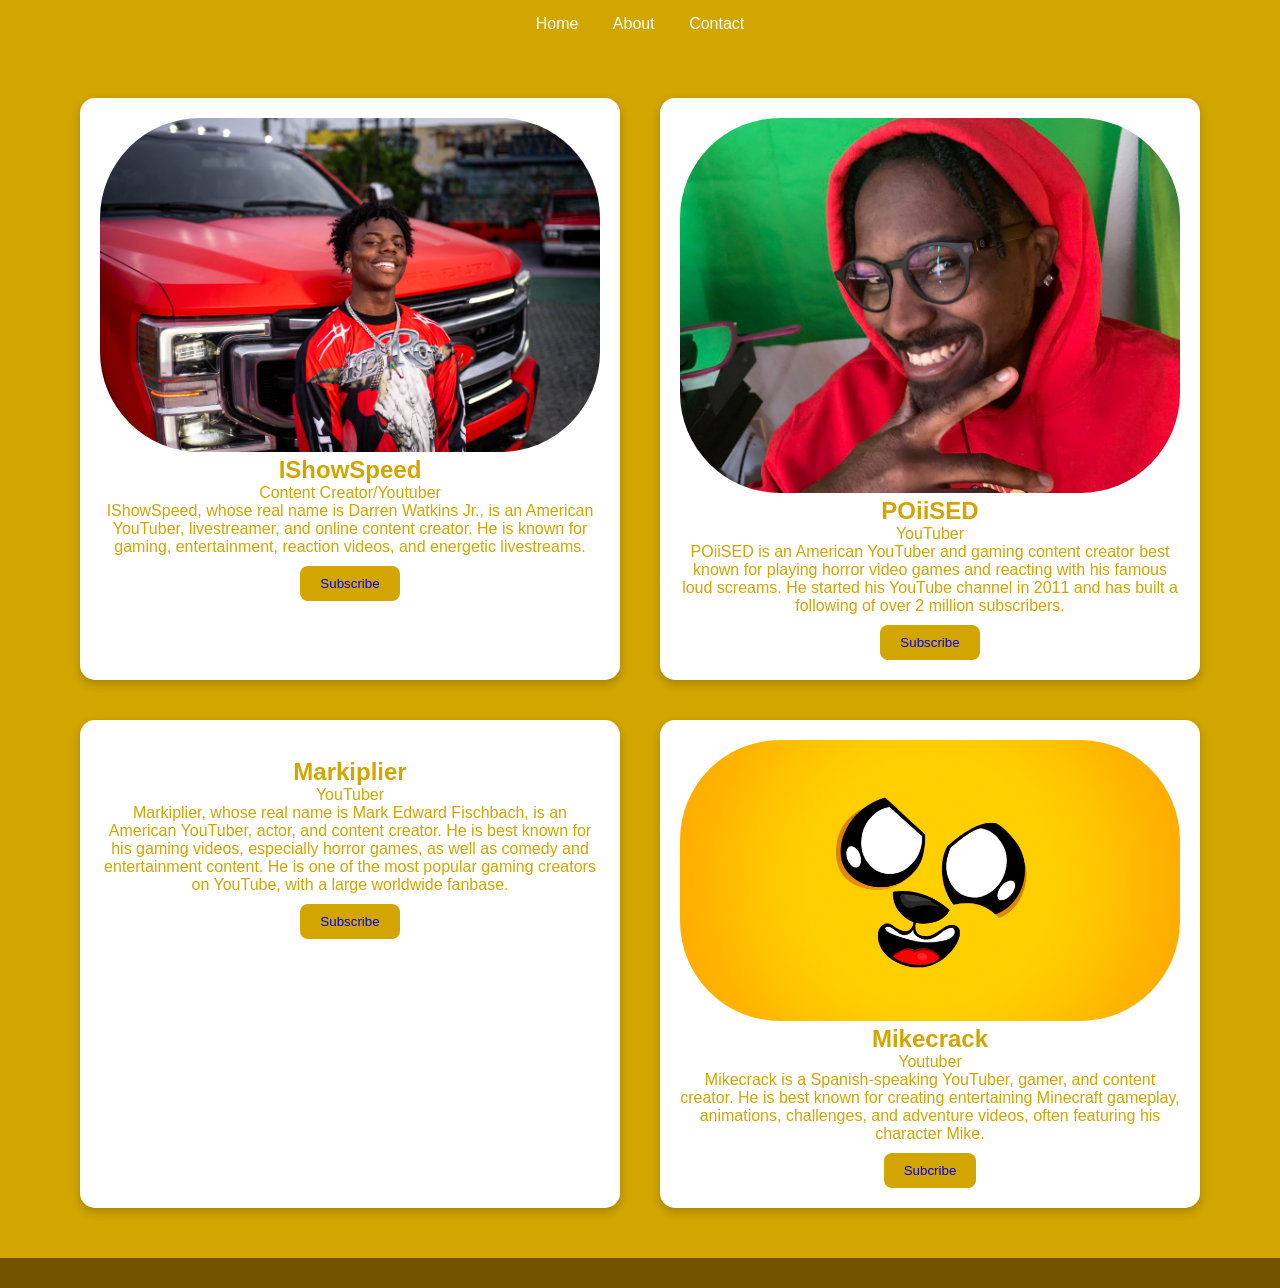
==== index.html @ 4ac3a0c1 "Add files via upload Upload website files" ====
<!DOCTYPE html>
<html lang="en">
<head>
    <meta charset="UTF-8">
    <meta name="viewport" content="width=device-width, initial-scale=1.0">
    <title>Four Popular YouTubers</title>
</head>
<link rel="stylesheet" href="stlye.css">
<body>
    <nav>
        <a href="">Home</a>
        <a href="">About</a>
        <a href="">Contact</a>
    </nav>
    <div class="container">
        <div class="card">
            <img src="iShowspeed.jpg" alt="">
            <h2>IShowSpeed</h2>
            <p class="stlye">Content Creator/Youtuber</p>
            <p>IShowSpeed, whose real name is Darren Watkins Jr., is an American YouTuber, livestreamer, and online content creator.
                He is known for gaming, entertainment, reaction videos, and energetic livestreams.</p>
            <button class="btn"><a href="https://www.youtube.com/@IShowSpeed">Subscribe</a></button>
        </div>
        <div class="card">
            <img src="wp10482391-poiised-wallpapers.jpg" alt="">
            <h2>POiiSED</h2>
            <p class="stlye">YouTuber</p>
            <p>POiiSED is an American YouTuber and gaming content creator best known for playing horror video games and reacting with his famous loud screams. He started his YouTube channel in 2011 and has built a following of over 2 million subscribers.</p>
            <button class="btn"><a href="https://www.youtube.com/channel/UCoUddkWzlmw1cExDMphmFkg?utm_source=chatgpt.com">Subscribe</a></button>
        </div>
        <div class="card">
            <img src="wp1840832-markiplier-wallpapers.png" alt="">
            <h2>Markiplier</h2>
            <p class="stlye">YouTuber</p>
            <p>Markiplier, whose real name is Mark Edward Fischbach, is an American YouTuber, actor, and content creator. He is best known for his gaming videos, especially horror games, as well as comedy and entertainment content. He is one of the most popular gaming creators on YouTube, with a large worldwide fanbase.</p>
            <button class="btn"><a href="https://www.youtube.com/@markiplier?utm_source=chatgpt.com">Subscribe</a></button>
        </div>
        <div class="card">
            <img src="mike.png" alt="">
            <h2>Mikecrack</h2>
            <p class="stlye"> Youtuber</p>
            <p>Mikecrack is a Spanish-speaking YouTuber, gamer, and content creator. He is best known for creating entertaining Minecraft gameplay, animations, challenges, and adventure videos, often featuring his character Mike.</p>
            <button class="btn"><a href="https://www.youtube.com/@Mikecrack?utm_source=chatgpt.com">Subcribe</a></button>
        </div>
    </div>
        <nav class="border"></nav>
</body>
</html>
---- stlye.css ----
*{
    margin: 0;
    background: rgb(210, 165, 1);
    font-family: 'Gill Sans', 'Gill Sans MT', Calibri, 'Trebuchet MS', sans-serif;
}

/*Navigation Section*/
nav{
    padding: 15px;
    text-align: center;
}
nav a{
    color: white;
    margin: 0 15px;
    text-decoration: none;
}
nav a:hover{
color: rgb(165, 121, 0);
}

/*Card Section*/
.card img{
    width: 500px;
    border-radius: 100px;
}
.card{
    width: 500px;
    background: white;
    border-radius: 15px;
    text-align: center;
    transition: 0.3s;
    box-shadow: 0 4px 10px rgba(0, 0, 0, 0.2);
    padding: 20px;
    margin: 10px;
    justify-content: center;
}

/*Container Section*/
.container{
    display: flex;
    justify-content: center;
    flex-wrap: wrap;
    gap: 20px;
    padding: 40px;
}
.btn{
    background: rgb(210, 165, 1);
    color: rgb(113, 83, 0);
    border: none;
    border-radius: 8px;
    cursor: pointer;
    padding: 10px 20px;
    margin-top: 10px;
}
.btn:hover{
    background: rgb(255, 200, 0);
}
.border{
    background: rgb(113, 83, 0);
}
h2{
    background: white;
    color: rgb(210, 165, 1);
}
p{
   background: white; 
   color: rgb(210, 165, 1);
}
.btn a{
    text-decoration: none;
}
.stlye{
    text-decoration: double;
}
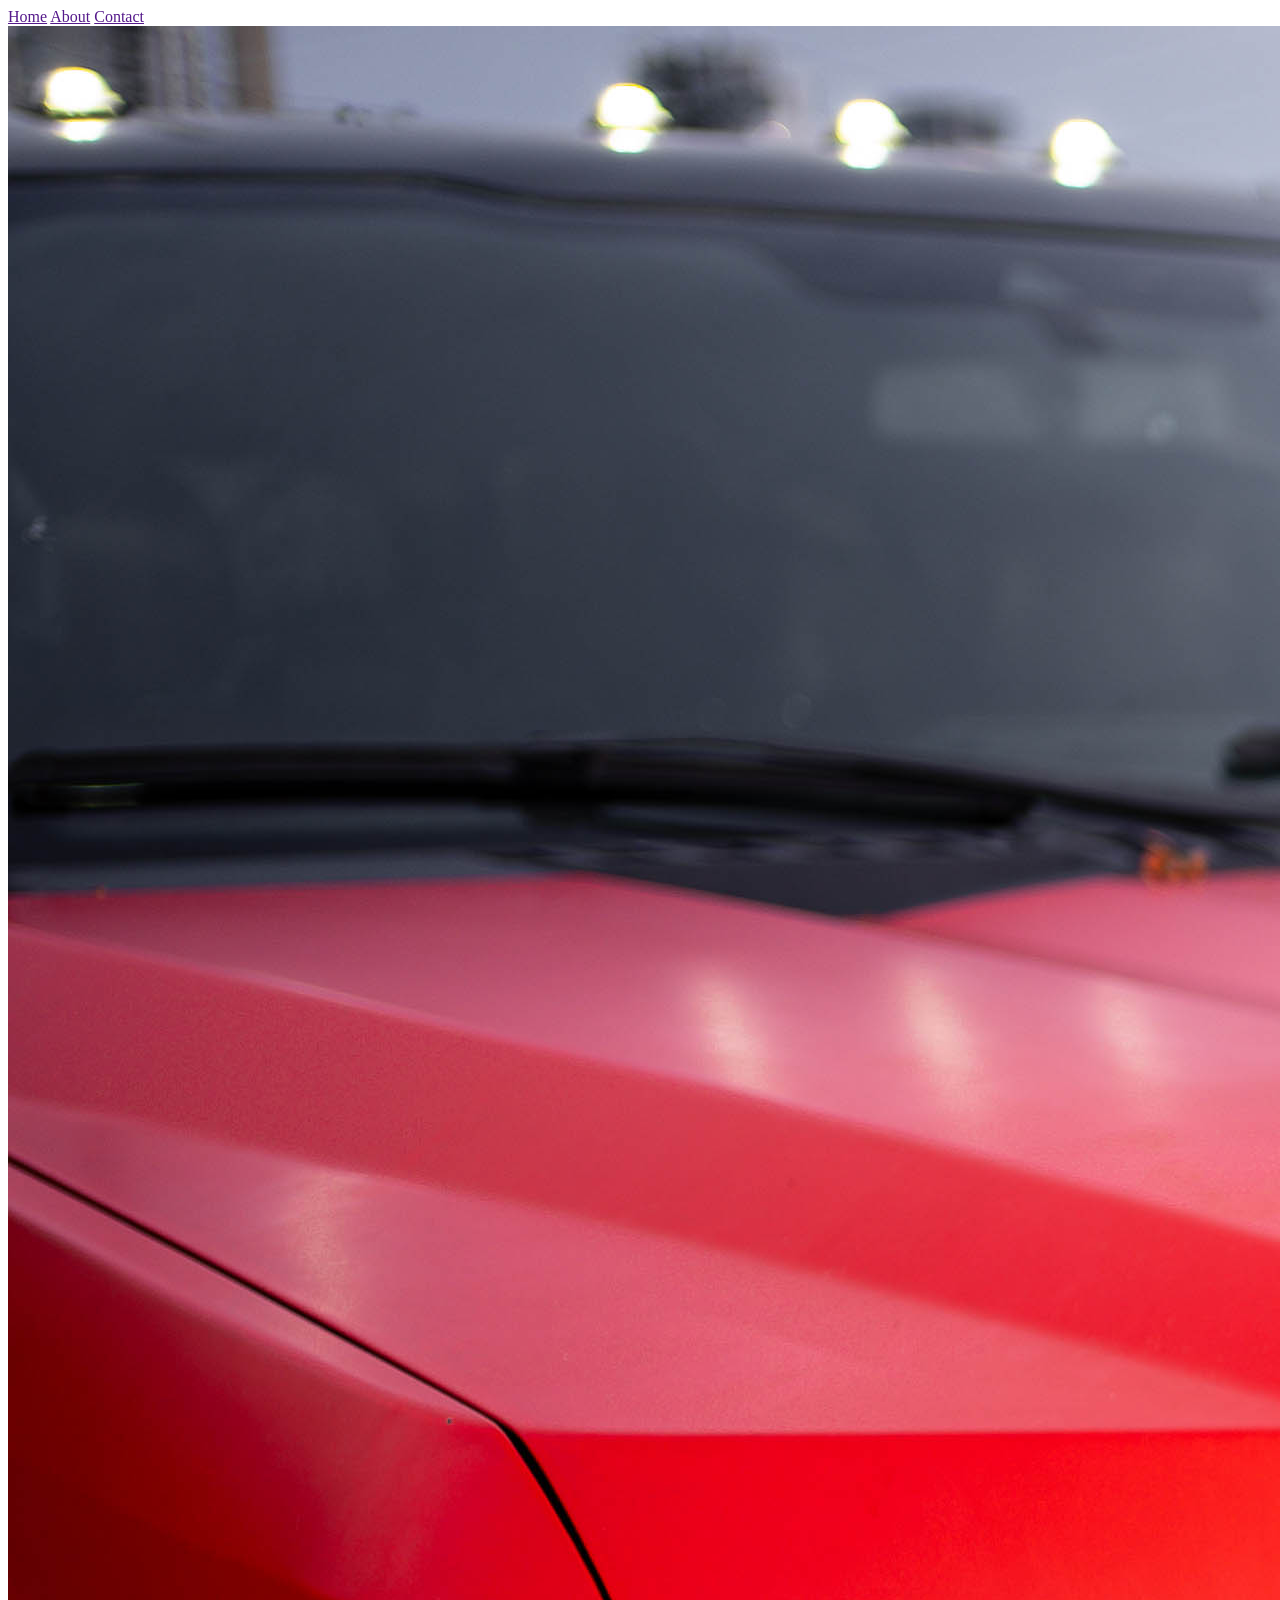
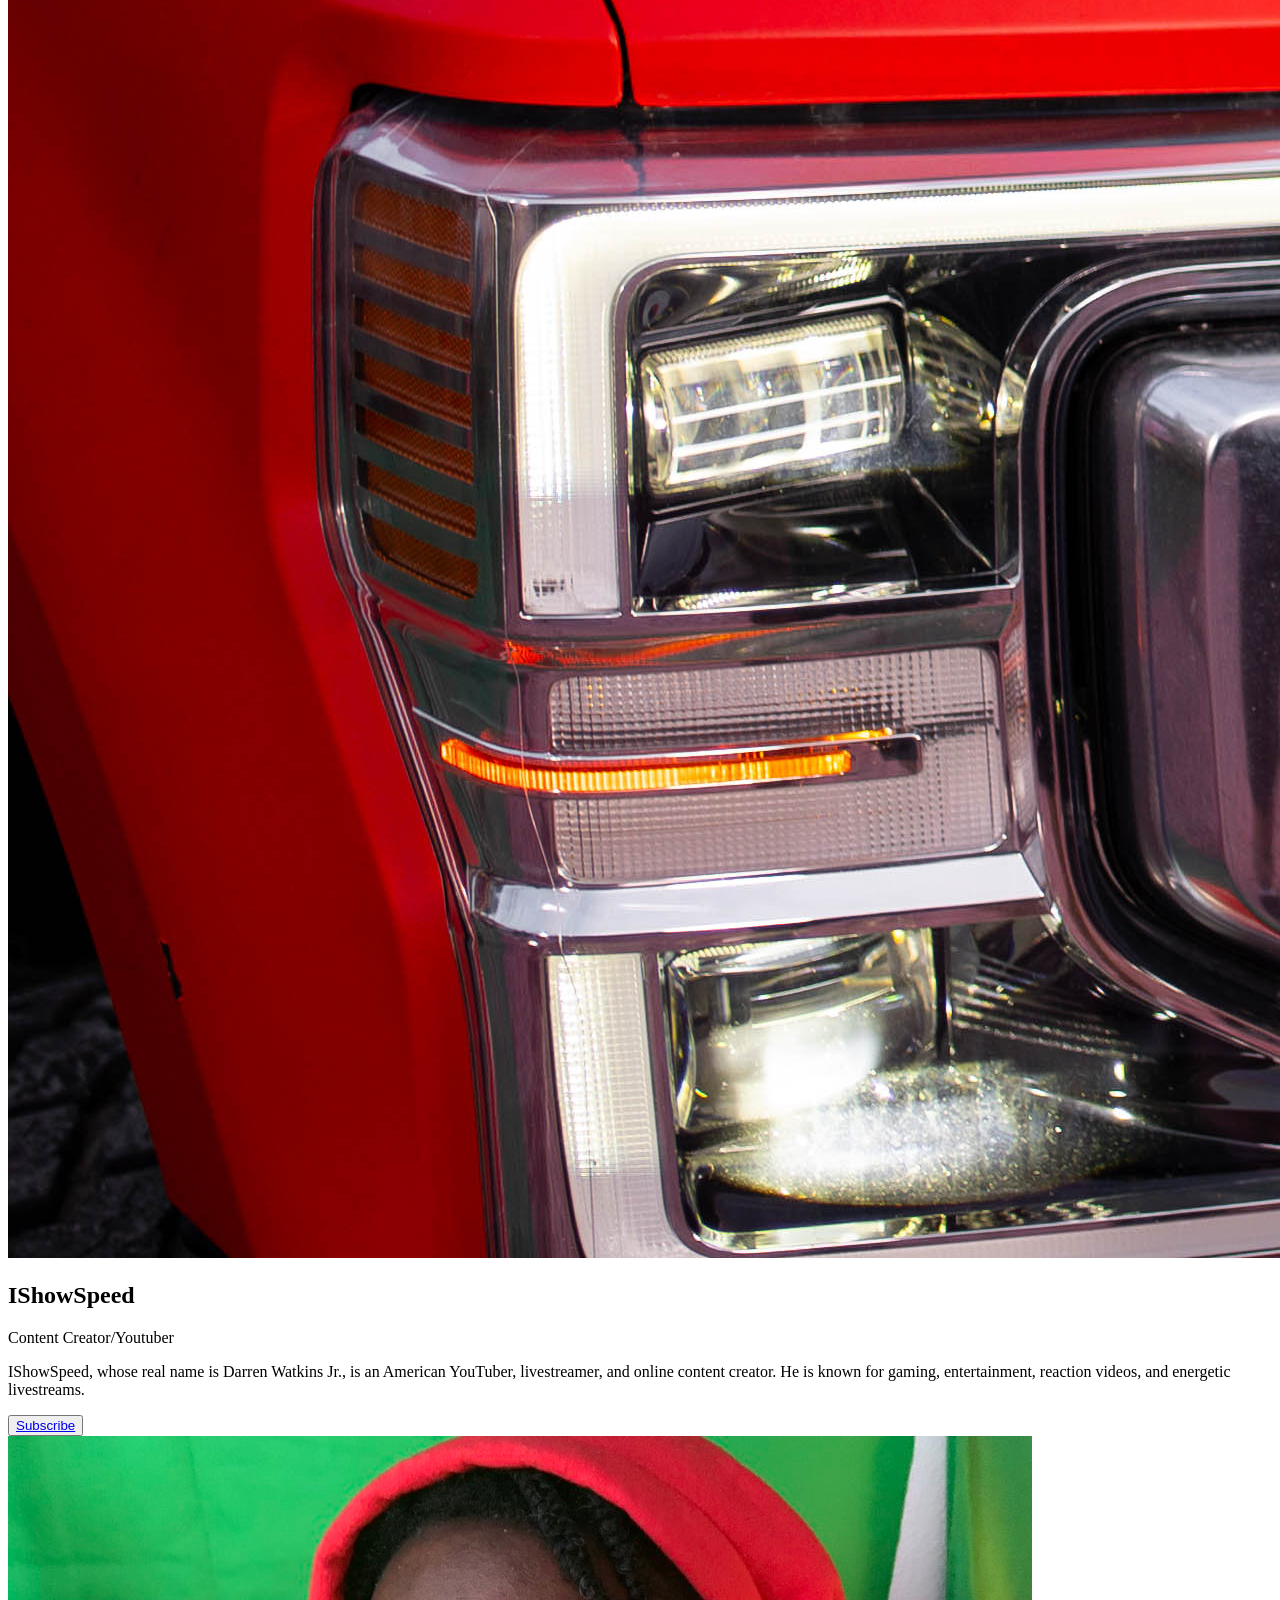
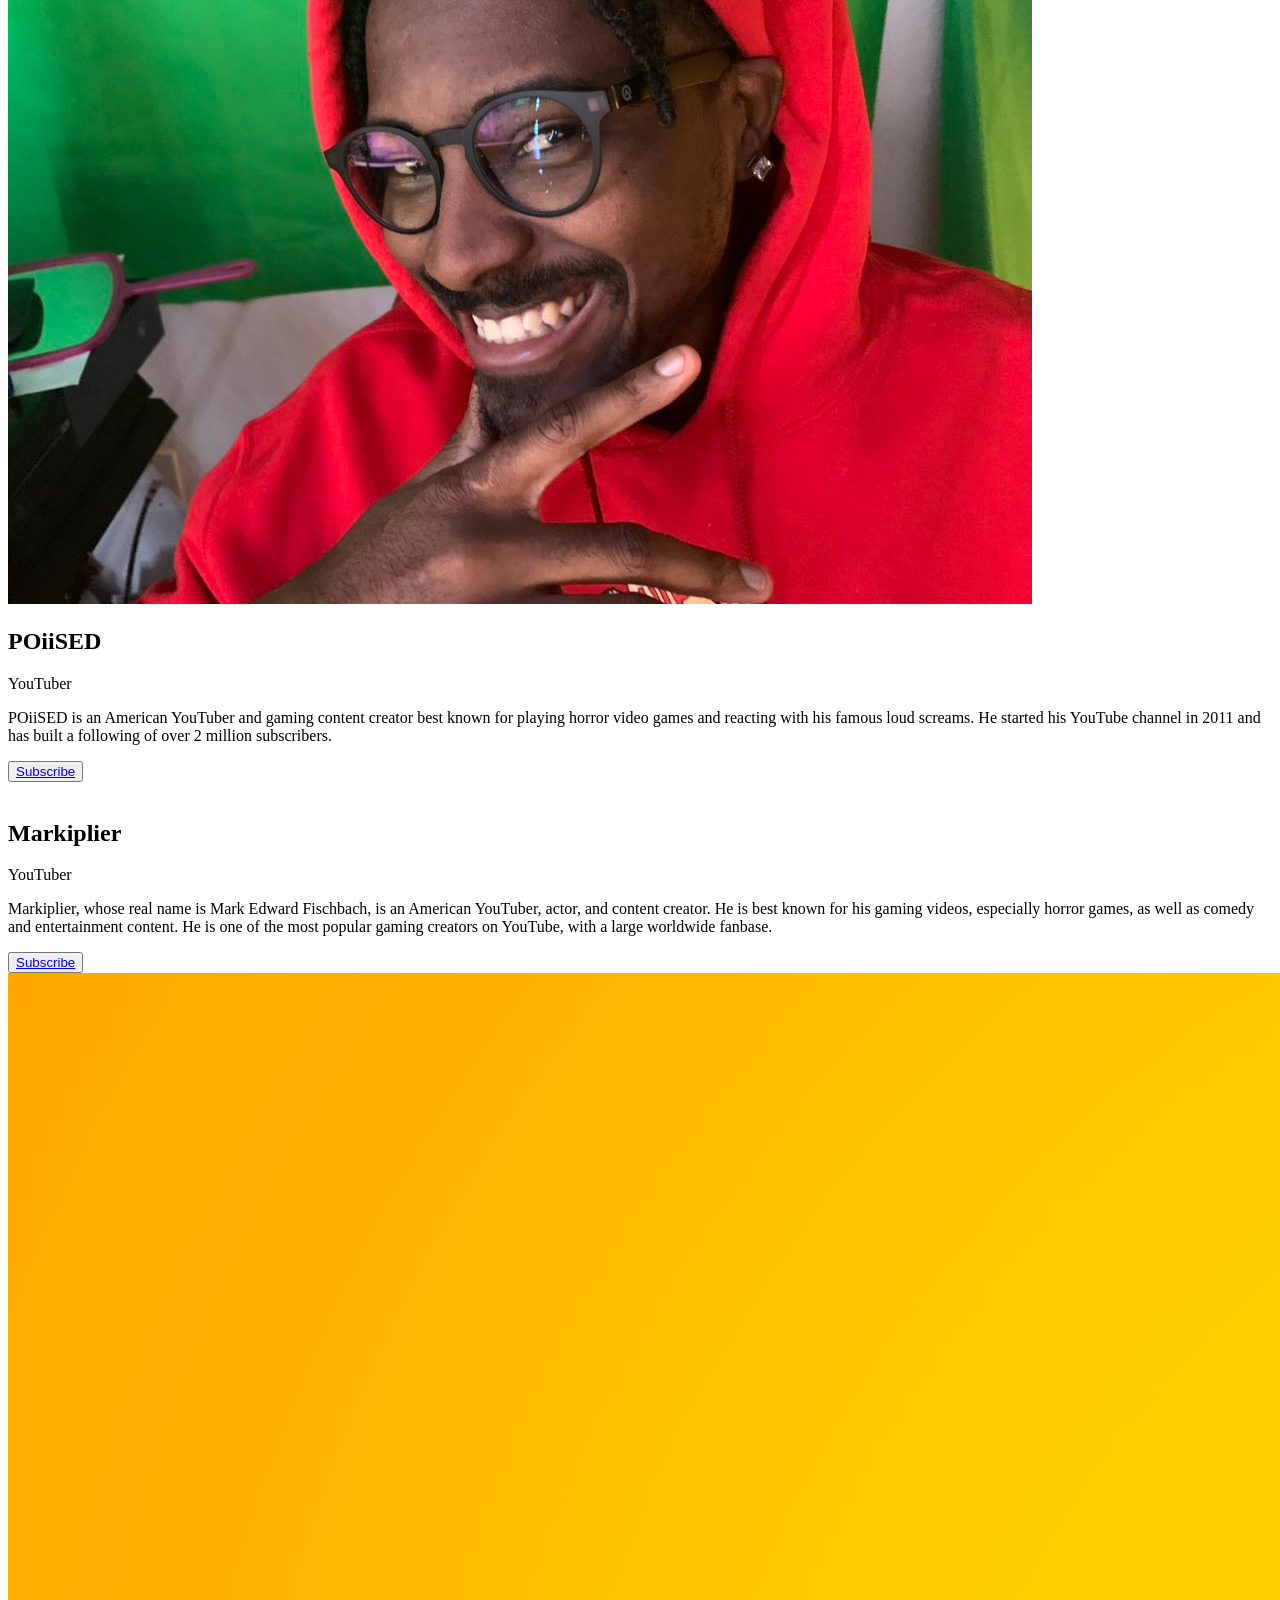
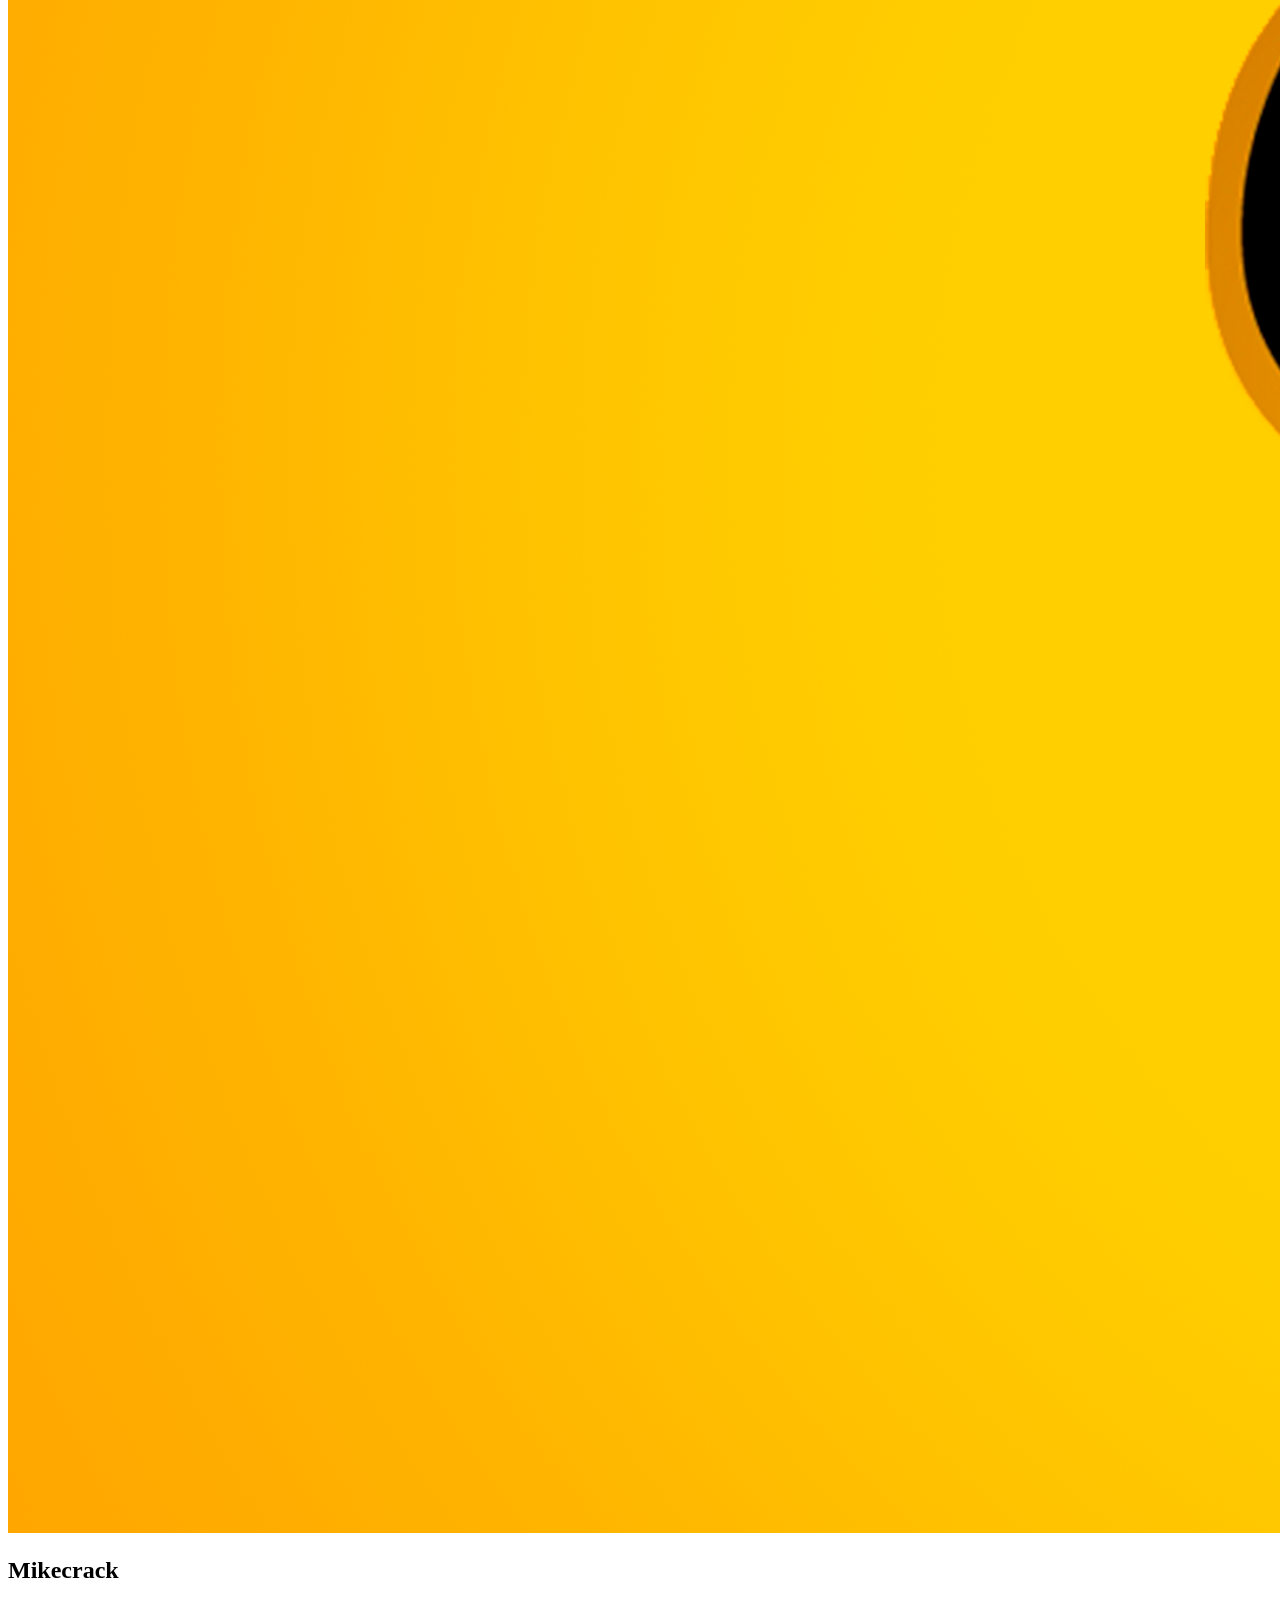
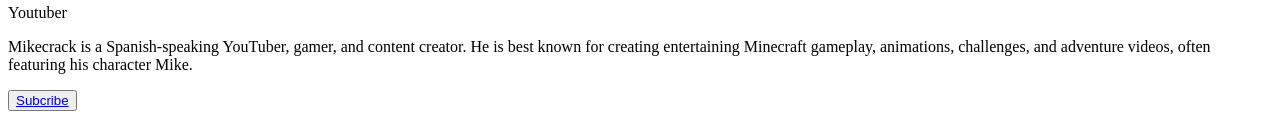
==== commit eb00338f: "Update index.html" ====
--- a/index.html
+++ b/index.html
@@ -5,7 +5,7 @@
     <meta name="viewport" content="width=device-width, initial-scale=1.0">
     <title>Four Popular YouTubers</title>
 </head>
-<link rel="stylesheet" href="stlye.css">
+<link rel="stylesheet" href="style.css">
 <body>
     <nav>
         <a href="">Home</a>
@@ -45,4 +45,4 @@
     </div>
         <nav class="border"></nav>
 </body>
-</html>+</html>
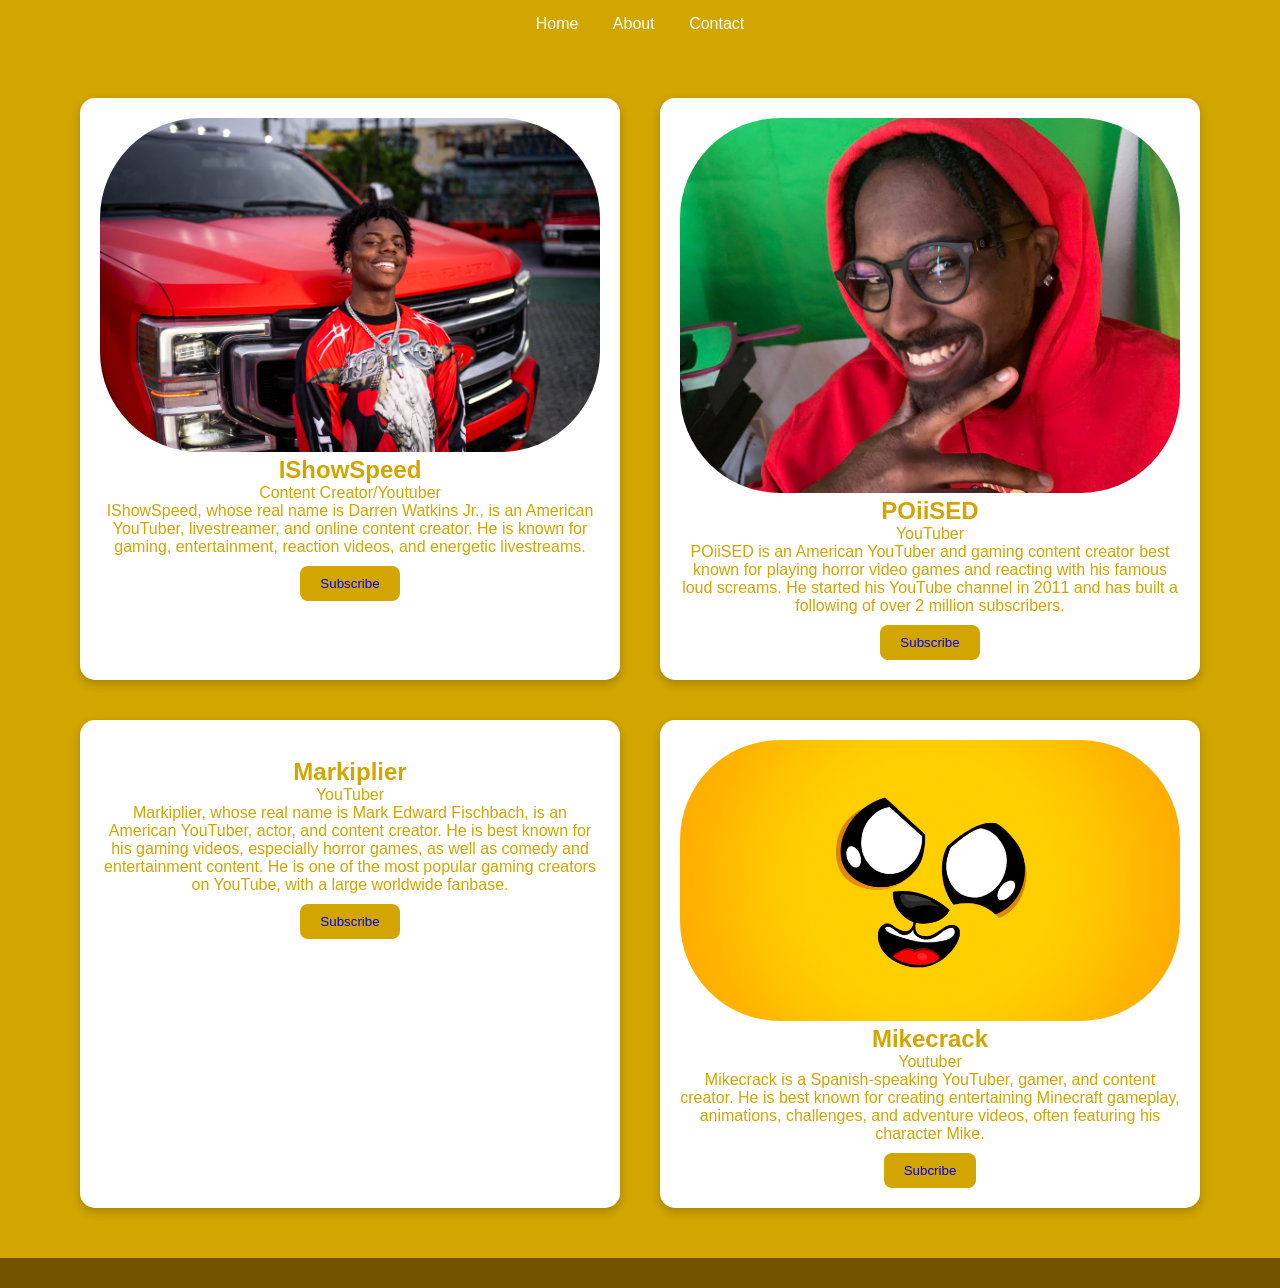
==== commit a02e483b: "Update index.html" ====
--- a/index.html
+++ b/index.html
@@ -1,12 +1,23 @@
 <!DOCTYPE html>
 <html lang="en">
 <head>
+        <!-- Google Tag Manager -->
+<script>(function(w,d,s,l,i){w[l]=w[l]||[];w[l].push({'gtm.start':
+new Date().getTime(),event:'gtm.js'});var f=d.getElementsByTagName(s)[0],
+j=d.createElement(s),dl=l!='dataLayer'?'&l='+l:'';j.async=true;j.src=
+'https://www.googletagmanager.com/gtm.js?id='+i+dl;f.parentNode.insertBefore(j,f);
+})(window,document,'script','dataLayer','GTM-NTB3BF4D');</script>
+<!-- End Google Tag Manager -->
     <meta charset="UTF-8">
     <meta name="viewport" content="width=device-width, initial-scale=1.0">
     <title>Four Popular YouTubers</title>
 </head>
 <link rel="stylesheet" href="style.css">
 <body>
+        <!-- Google Tag Manager (noscript) -->
+<noscript><iframe src="https://www.googletagmanager.com/ns.html?id=GTM-NTB3BF4D"
+height="0" width="0" style="display:none;visibility:hidden"></iframe></noscript>
+<!-- End Google Tag Manager (noscript) -->
     <nav>
         <a href="">Home</a>
         <a href="">About</a>
--- a/style.css
+++ b/style.css
@@ -0,0 +1,74 @@
+*{
+    margin: 0;
+    background: rgb(210, 165, 1);
+    font-family: 'Gill Sans', 'Gill Sans MT', Calibri, 'Trebuchet MS', sans-serif;
+}
+
+/*Navigation Section*/
+nav{
+    padding: 15px;
+    text-align: center;
+}
+nav a{
+    color: white;
+    margin: 0 15px;
+    text-decoration: none;
+}
+nav a:hover{
+color: rgb(165, 121, 0);
+}
+
+/*Card Section*/
+.card img{
+    width: 500px;
+    border-radius: 100px;
+}
+.card{
+    width: 500px;
+    background: white;
+    border-radius: 15px;
+    text-align: center;
+    transition: 0.3s;
+    box-shadow: 0 4px 10px rgba(0, 0, 0, 0.2);
+    padding: 20px;
+    margin: 10px;
+    justify-content: center;
+}
+
+/*Container Section*/
+.container{
+    display: flex;
+    justify-content: center;
+    flex-wrap: wrap;
+    gap: 20px;
+    padding: 40px;
+}
+.btn{
+    background: rgb(210, 165, 1);
+    color: rgb(113, 83, 0);
+    border: none;
+    border-radius: 8px;
+    cursor: pointer;
+    padding: 10px 20px;
+    margin-top: 10px;
+}
+.btn:hover{
+    background: rgb(255, 200, 0);
+}
+.border{
+    background: rgb(113, 83, 0);
+}
+h2{
+    background: white;
+    color: rgb(210, 165, 1);
+}
+p{
+   background: white; 
+   color: rgb(210, 165, 1);
+}
+.btn a{
+    text-decoration: none;
+}
+.stlye{
+    text-decoration: double;
+}
